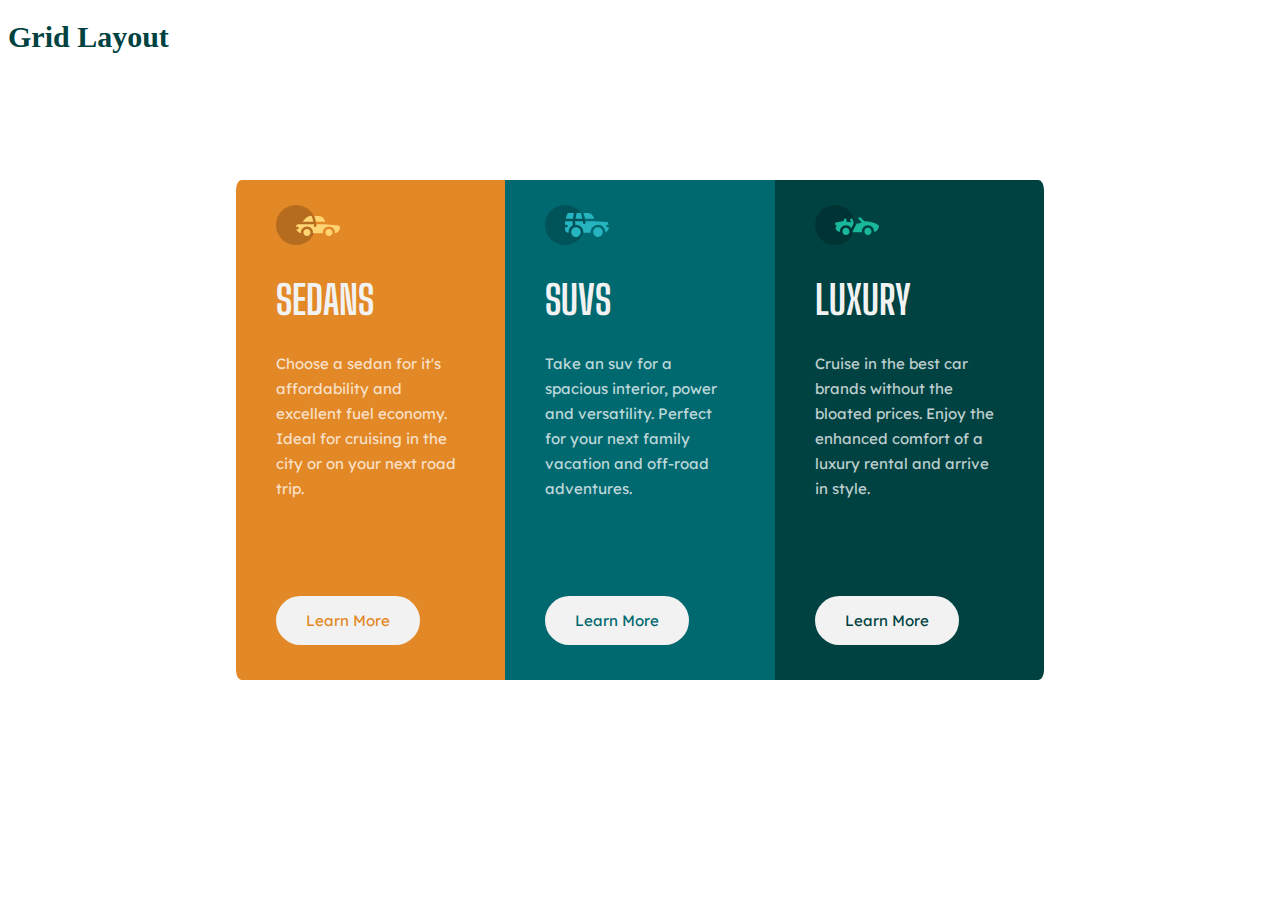
==== index.html @ 8ed67a7b "First commit..." ====
<!DOCTYPE html>
<html lang="en">
  <head>
    <meta charset="UTF-8" />
    <meta http-equiv="X-UA-Compatible" content="IE=edge" />
    <meta name="viewport" content="width=device-width, initial-scale=1.0" />
    <link rel="preconnect" href="https://fonts.googleapis.com" />
    <link rel="preconnect" href="https://fonts.gstatic.com" crossorigin />
    <link
      href="https://fonts.googleapis.com/css2?family=Big+Shoulders+Display:wght@700&family=Lexend+Deca&family=Nunito:wght@200;300;400;500;600;700&display=swap"
      rel="stylesheet"
    />
    <link rel="stylesheet" href="app.css" />
    <title>Registration Page</title>
  </head>
  <body>
    <header><h1><a href="/index.html">Grid Layout</a><h1></header>
    <main class="cards">
      <div class="card">
        <img src="/images/icon-sedans.svg" alt="illustration of a sedan" />
        <h1>SEDANS</h1>
        <p>
          Choose a sedan for it's affordability and excellent fuel economy.
          Ideal for cruising in the city or on your next road trip.
        </p>
        <button id="sedanBtn">Learn More</button>
      </div>
      <div class="card">
        <img src="/images/icon-suvs.svg" alt="illustration of an SUV" />
        <h1>SUVS</h1>
        <p>
          Take an suv for a spacious interior, power and versatility. Perfect
          for your next family vacation and off-road adventures.
        </p>
        <button id="suvBtn">Learn More</button>
      </div>
      <div class="card">
        <img
          src="/images/icon-luxury.svg"
          alt="illustration of a luxurios vehicle"
        />
        <h1>LUXURY</h1>
        <p>
          Cruise in the best car brands without the bloated prices. Enjoy the
          enhanced comfort of a luxury rental and arrive in style.
        </p>
        <button id="luxuryBtn">Learn More</button>
      </div>
    </main>
  </body>
</html>
---- app.css ----
body {
  font-size: 15px;
}
header a {
  text-decoration: none;
  color: hsl(179, 100%, 13%);
}
.cards {
  display: flex;
  justify-content: center;
  align-items: center;
  margin-top: 10%;
}
.card {
  /* border: none; */
  width: 15%;
  height: 450px;
  padding: 25px 40px;
}
.card:nth-child(1) {
  background-color: hsl(31, 77%, 52%);
  border-top-left-radius: 2%;
  border-bottom-left-radius: 2%;
}
.card:nth-child(2) {
  background-color: hsl(184, 100%, 22%);
}
.card:nth-child(3) {
  background-color: hsl(179, 100%, 13%);
  border-top-right-radius: 2%;
  border-bottom-right-radius: 2%;
}
.card h1 {
  font-family: "Big Shoulders Display", cursive;
  color: hsl(0, 0%, 95%);
  font-size: 40px;
  font-weight: 700;
}
.card p {
  color: hsla(0, 0%, 100%, 0.75);
  font-family: "Lexend Deca", sans-serif;
  font-weight: 400;
  line-height: 25px;
}
button {
  padding: 15px 30px;
  border-radius: 30px;
  border: none;
  background-color: hsl(0, 0%, 95%);
  font-family: "Lexend Deca", sans-serif;
  font-weight: 400;
  font-size: 15px;
  margin-top: 42%;
  cursor: pointer;
}
#sedanBtn {
  color: hsl(31, 77%, 52%);
}
#sedanBtn:hover {
  background-color: hsl(31, 77%, 52%);
  color: hsl(0, 0%, 95%);
  border: 2px solid hsl(0, 0%, 95%);
}
#suvBtn {
  color: hsl(184, 100%, 22%);
}
#suvBtn:hover {
  background-color: hsl(184, 100%, 22%);
  color: hsl(0, 0%, 95%);
  border: 2px solid hsl(0, 0%, 95%);
}
#luxuryBtn {
  color: hsl(179, 100%, 13%);
}
#luxuryBtn:hover {
  background-color: hsl(179, 100%, 13%);
  color: hsl(0, 0%, 95%);
  border: 2px solid hsl(0, 0%, 95%);
}
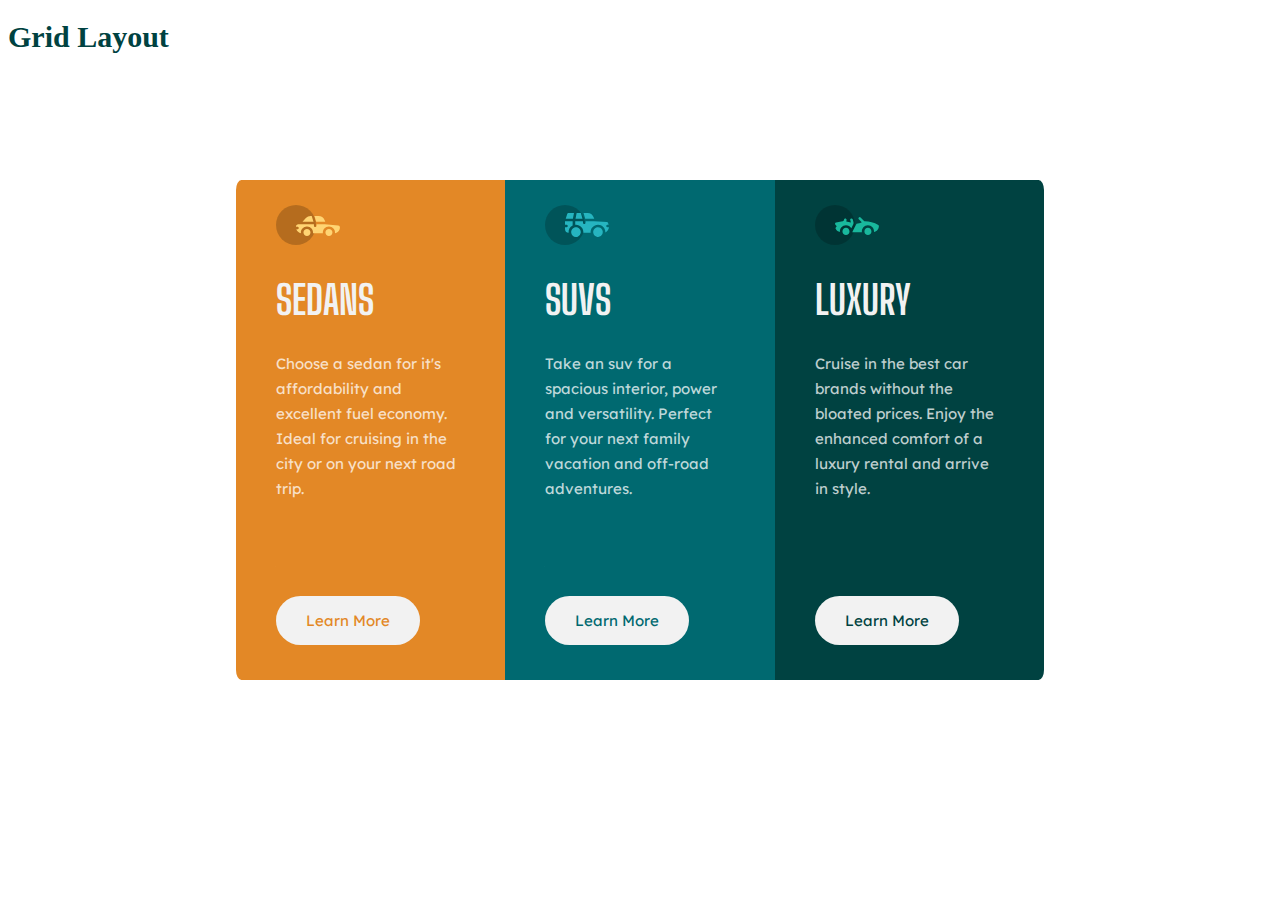
==== commit 5cb7d563: "tweaked index.html" ====
--- a/index.html
+++ b/index.html
@@ -17,7 +17,7 @@
     <header><h1><a href="/index.html">Grid Layout</a><h1></header>
     <main class="cards">
       <div class="card">
-        <img src="/images/icon-sedans.svg" alt="illustration of a sedan" />
+        <img src="./images/icon-sedans.svg" alt="illustration of a sedan" />
         <h1>SEDANS</h1>
         <p>
           Choose a sedan for it's affordability and excellent fuel economy.
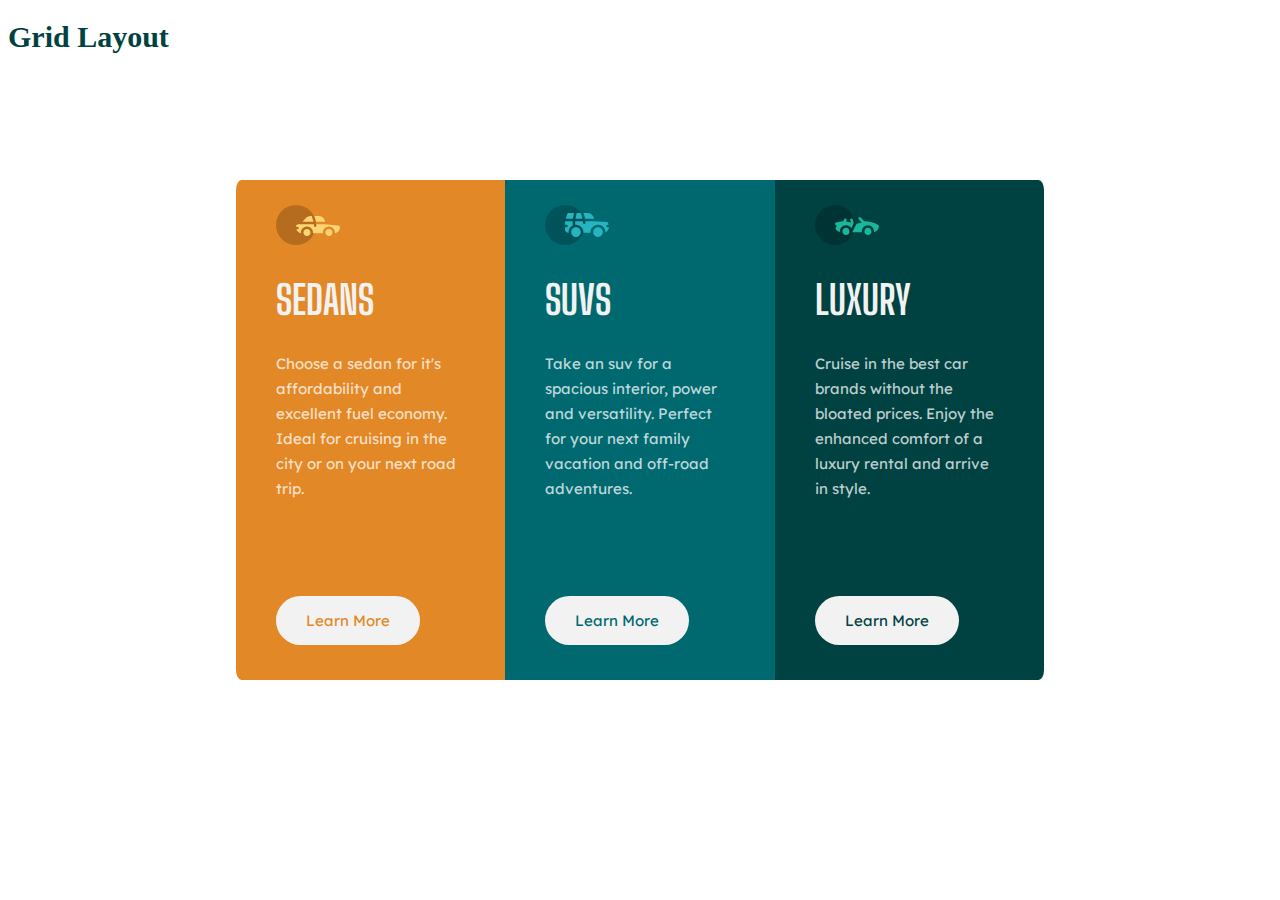
==== commit c1f62213: "Update index.html" ====
--- a/index.html
+++ b/index.html
@@ -17,7 +17,7 @@
     <header><h1><a href="/index.html">Grid Layout</a><h1></header>
     <main class="cards">
       <div class="card">
-        <img src="./images/icon-sedans.svg" alt="illustration of a sedan" />
+        <img src="/images/icon-sedans.svg" alt="illustration of a sedan" />
         <h1>SEDANS</h1>
         <p>
           Choose a sedan for it's affordability and excellent fuel economy.
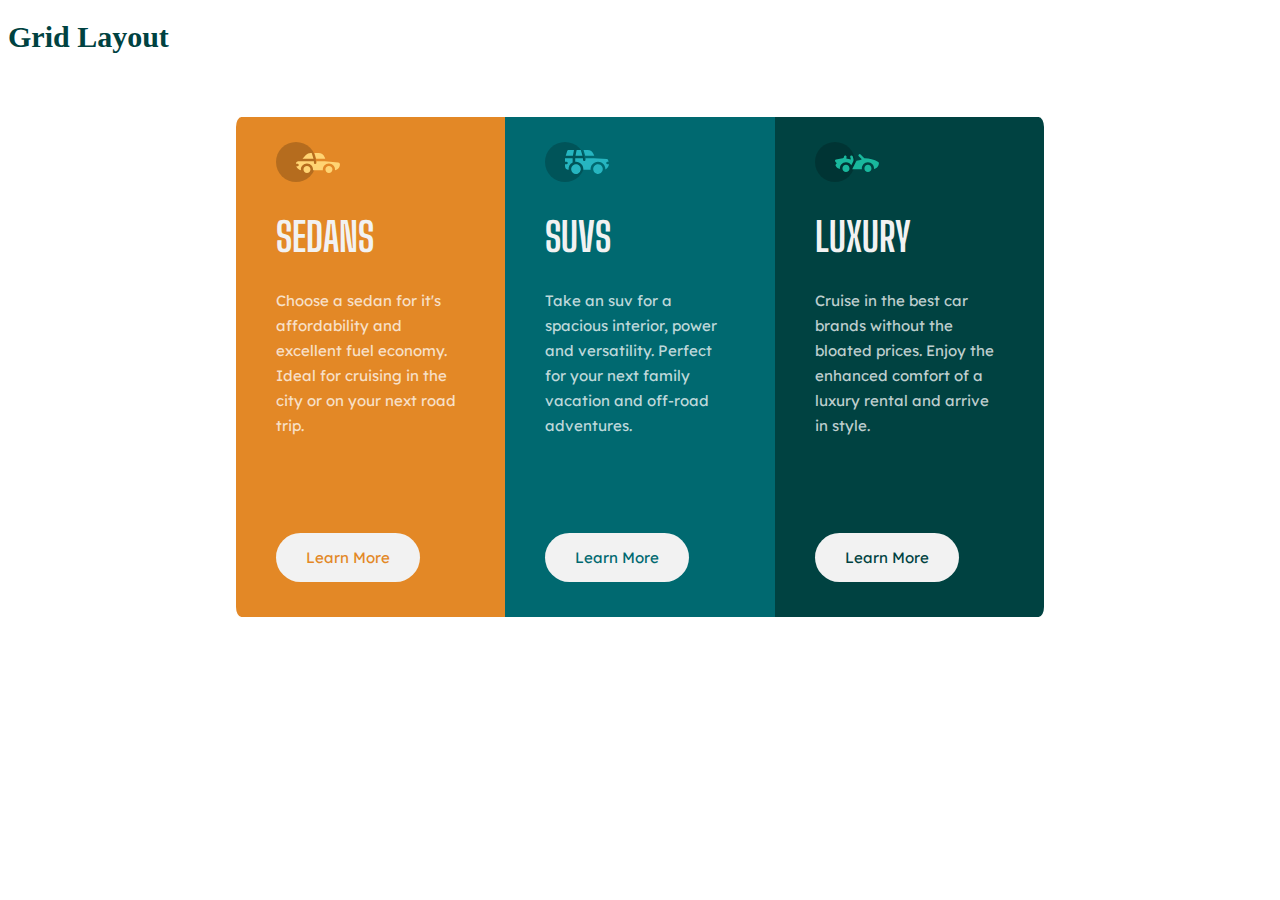
==== commit ae4771b6: "Image path changed" ====
--- a/index.html
+++ b/index.html
@@ -14,10 +14,10 @@
     <title>Registration Page</title>
   </head>
   <body>
-    <header><h1><a href="/index.html">Grid Layout</a><h1></header>
+    <header><h1><a href="/grid.html">Grid Layout</a><h1></header>
     <main class="cards">
       <div class="card">
-        <img src="/images/icon-sedans.svg" alt="illustration of a sedan" />
+        <img src="/icon-sedans.svg" alt="illustration of a sedan" />
         <h1>SEDANS</h1>
         <p>
           Choose a sedan for it's affordability and excellent fuel economy.
@@ -26,7 +26,7 @@
         <button id="sedanBtn">Learn More</button>
       </div>
       <div class="card">
-        <img src="/images/icon-suvs.svg" alt="illustration of an SUV" />
+        <img src="/icon-suvs.svg" alt="illustration of an SUV" />
         <h1>SUVS</h1>
         <p>
           Take an suv for a spacious interior, power and versatility. Perfect
@@ -36,7 +36,7 @@
       </div>
       <div class="card">
         <img
-          src="/images/icon-luxury.svg"
+          src="/icon-luxury.svg"
           alt="illustration of a luxurios vehicle"
         />
         <h1>LUXURY</h1>
--- a/app.css
+++ b/app.css
@@ -9,7 +9,7 @@
   display: flex;
   justify-content: center;
   align-items: center;
-  margin-top: 10%;
+  margin-top: 5%;
 }
 .card {
   /* border: none; */
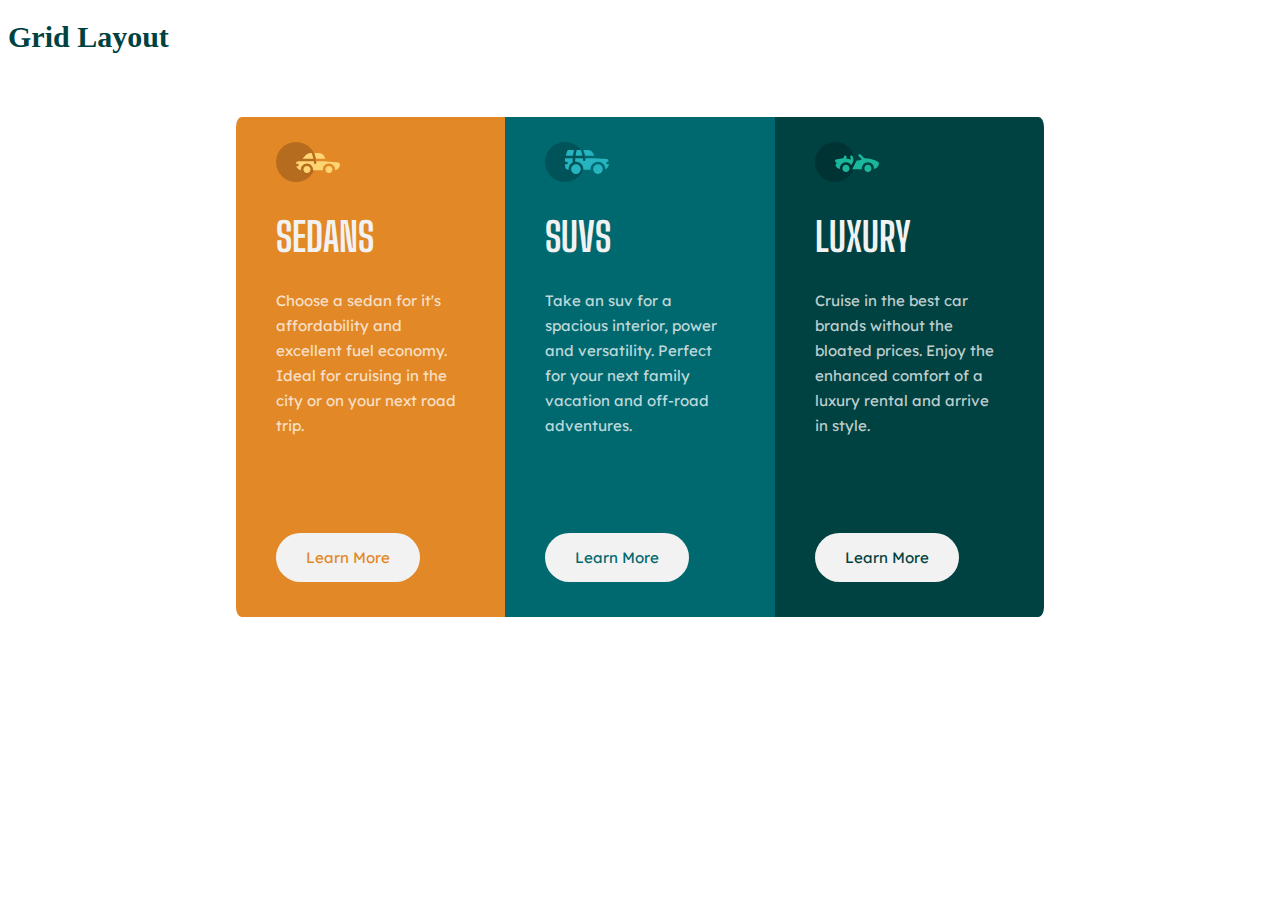
==== commit b6540171: "Update index.html" ====
--- a/index.html
+++ b/index.html
@@ -17,7 +17,7 @@
     <header><h1><a href="/grid.html">Grid Layout</a><h1></header>
     <main class="cards">
       <div class="card">
-        <img src="/icon-sedans.svg" alt="illustration of a sedan" />
+        <img src="/icon-sedans.svg?sanitize=true" alt="illustration of a sedan" />
         <h1>SEDANS</h1>
         <p>
           Choose a sedan for it's affordability and excellent fuel economy.
@@ -26,7 +26,7 @@
         <button id="sedanBtn">Learn More</button>
       </div>
       <div class="card">
-        <img src="/icon-suvs.svg" alt="illustration of an SUV" />
+        <img src="/icon-suvs.svg?sanitize=true" alt="illustration of an SUV" />
         <h1>SUVS</h1>
         <p>
           Take an suv for a spacious interior, power and versatility. Perfect
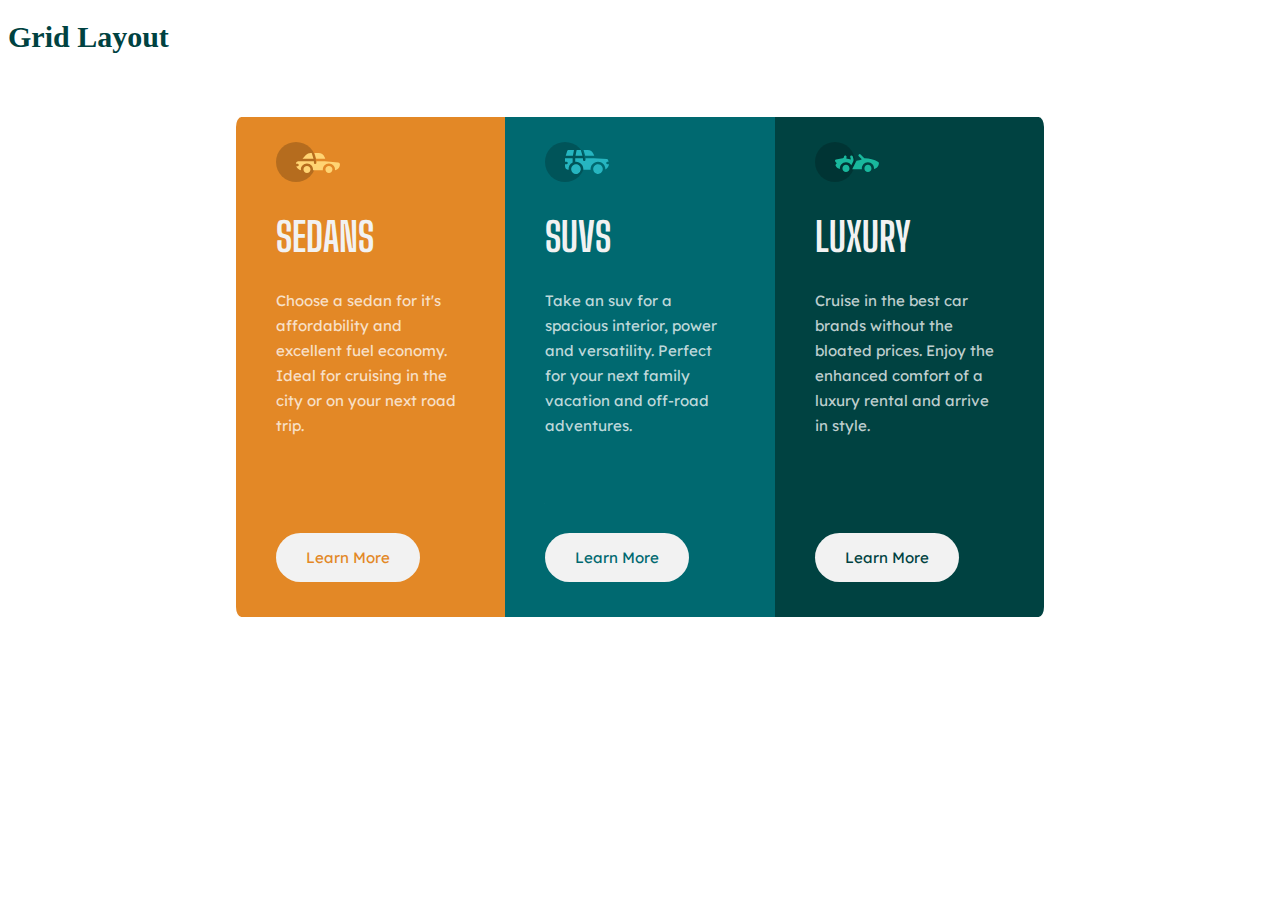
==== commit 7553c18e: "Update index.html" ====
--- a/index.html
+++ b/index.html
@@ -17,7 +17,7 @@
     <header><h1><a href="/grid.html">Grid Layout</a><h1></header>
     <main class="cards">
       <div class="card">
-        <img src="/icon-sedans.svg?sanitize=true" alt="illustration of a sedan" />
+        <img src="/icon-sedans.svg" alt="illustration of a sedan" />
         <h1>SEDANS</h1>
         <p>
           Choose a sedan for it's affordability and excellent fuel economy.
@@ -26,7 +26,7 @@
         <button id="sedanBtn">Learn More</button>
       </div>
       <div class="card">
-        <img src="/icon-suvs.svg?sanitize=true" alt="illustration of an SUV" />
+        <img src="/icon-suvs.svg" alt="illustration of an SUV" />
         <h1>SUVS</h1>
         <p>
           Take an suv for a spacious interior, power and versatility. Perfect
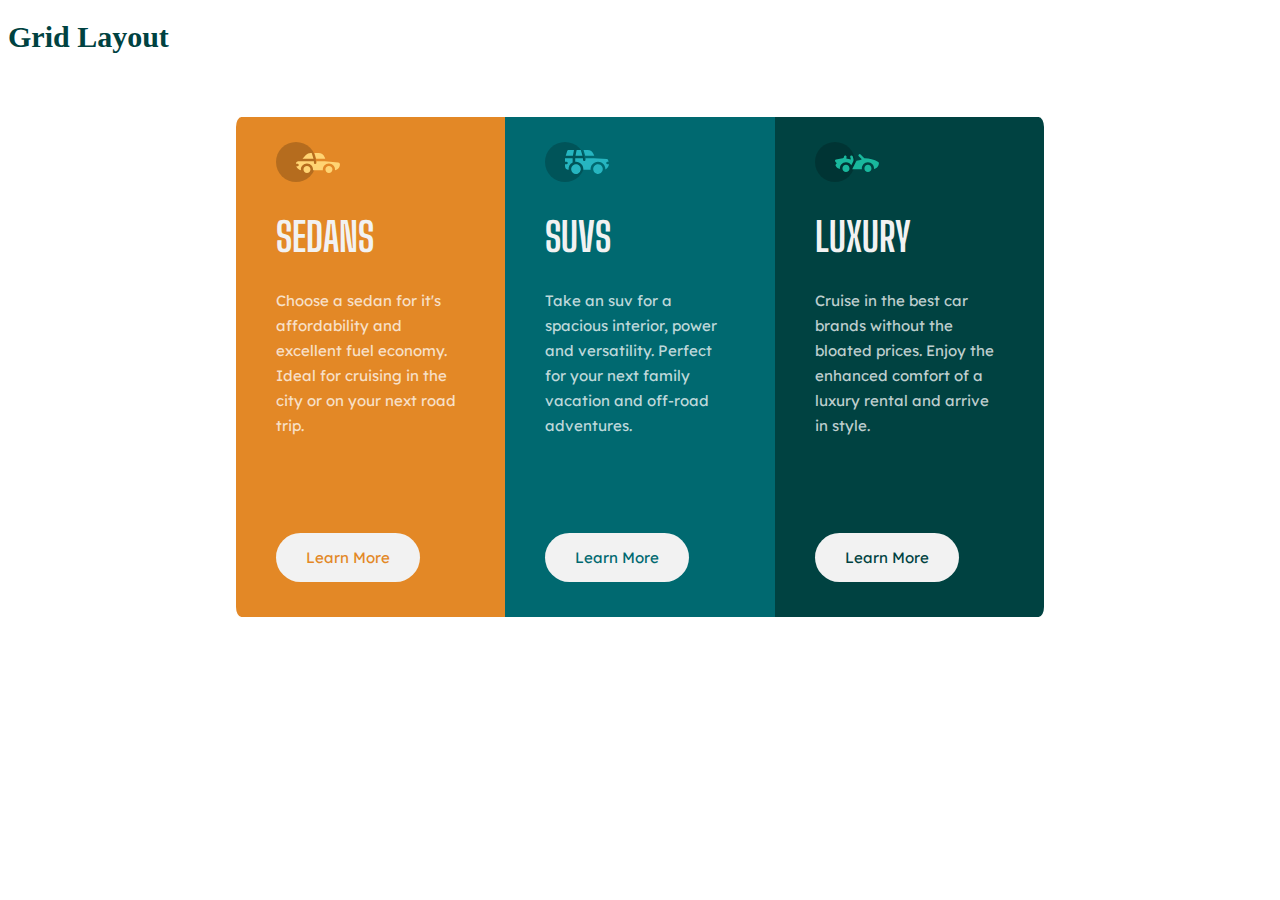
==== commit 6edba9e7: "Update index.html" ====
--- a/index.html
+++ b/index.html
@@ -17,7 +17,7 @@
     <header><h1><a href="/grid.html">Grid Layout</a><h1></header>
     <main class="cards">
       <div class="card">
-        <img src="/icon-sedans.svg" alt="illustration of a sedan" />
+        <img src="icon-sedans.svg" alt="illustration of a sedan" />
         <h1>SEDANS</h1>
         <p>
           Choose a sedan for it's affordability and excellent fuel economy.
@@ -26,7 +26,7 @@
         <button id="sedanBtn">Learn More</button>
       </div>
       <div class="card">
-        <img src="/icon-suvs.svg" alt="illustration of an SUV" />
+        <img src="icon-suvs.svg" alt="illustration of an SUV" />
         <h1>SUVS</h1>
         <p>
           Take an suv for a spacious interior, power and versatility. Perfect
@@ -36,7 +36,7 @@
       </div>
       <div class="card">
         <img
-          src="/icon-luxury.svg"
+          src="icon-luxury.svg"
           alt="illustration of a luxurios vehicle"
         />
         <h1>LUXURY</h1>
